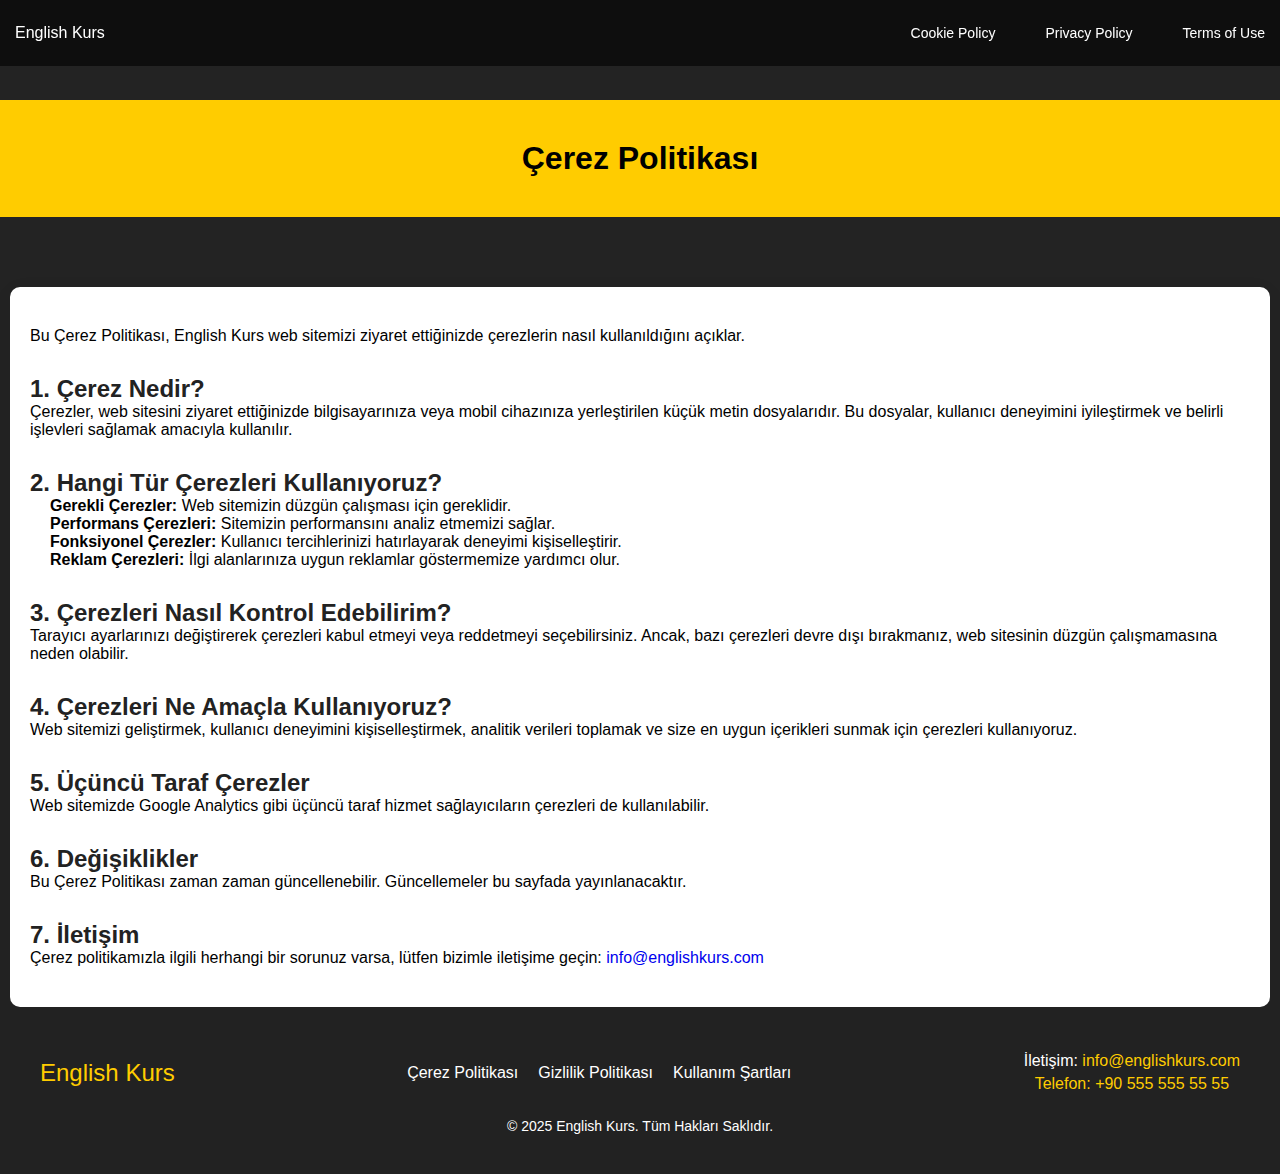
==== cookiePolicy.html @ f4b9e629 "new" ====
<!doctype html>
<html lang="en">
<head>
    <meta charset="UTF-8">
    <meta name="viewport"
          content="width=device-width, user-scalable=no, initial-scale=1.0, maximum-scale=1.0, minimum-scale=1.0">
    <meta http-equiv="X-UA-Compatible" content="ie=edge">
    <title>Cookie Policy | English Kurs</title>
    <link rel="stylesheet" href="style.css">

</head>
<body>


<div class="wrapper">
    <header class="header">
        <div class="header-container">
            <div class="header-body G-align-center">
                <a href="index.html" class="header-logo G-flex">
                    English Kurs
                </a>
                <div class="menu-bg"></div>

                <nav class="menu">
                    <div class="menu-content-mobile">
                        <a class="header-logo-mobile" href="index.html">
                            <i class="icon icon-logo"></i>
                        </a>
                    </div>
                    <ul class='menu-list G-align-center'>
                        <li><a href="cookiePolicy.html">Cookie Policy</a></li>
                        <li><a href="privacyPolicy.html">Privacy Policy</a></li>
                        <li><a href="termsOfUse.html">Terms of Use</a></li>
                    </ul>

                </nav>

                <div class="burger">
                    <span></span>
                </div>
            </div>
        </div>
    </header>

    <main class="main">

        <section class="cookie-section ">

            <div class="terms-header">
                <h1>Çerez Politikası</h1>
            </div>
            <div class="container">
                <div class="cookie-body ">
                    <p>Bu Çerez Politikası, English Kurs web sitemizi ziyaret ettiğinizde çerezlerin nasıl kullanıldığını açıklar.</p>

                    <h2>1. Çerez Nedir?</h2>
                    <p>Çerezler, web sitesini ziyaret ettiğinizde bilgisayarınıza veya mobil cihazınıza yerleştirilen küçük metin dosyalarıdır. Bu dosyalar, kullanıcı deneyimini iyileştirmek ve belirli işlevleri sağlamak amacıyla kullanılır.</p>

                    <h2>2. Hangi Tür Çerezleri Kullanıyoruz?</h2>
                    <ul>
                        <li><strong>Gerekli Çerezler:</strong> Web sitemizin düzgün çalışması için gereklidir.</li>
                        <li><strong>Performans Çerezleri:</strong> Sitemizin performansını analiz etmemizi sağlar.</li>
                        <li><strong>Fonksiyonel Çerezler:</strong> Kullanıcı tercihlerinizi hatırlayarak deneyimi kişiselleştirir.</li>
                        <li><strong>Reklam Çerezleri:</strong> İlgi alanlarınıza uygun reklamlar göstermemize yardımcı olur.</li>
                    </ul>

                    <h2>3. Çerezleri Nasıl Kontrol Edebilirim?</h2>
                    <p>Tarayıcı ayarlarınızı değiştirerek çerezleri kabul etmeyi veya reddetmeyi seçebilirsiniz. Ancak, bazı çerezleri devre dışı bırakmanız, web sitesinin düzgün çalışmamasına neden olabilir.</p>

                    <h2>4. Çerezleri Ne Amaçla Kullanıyoruz?</h2>
                    <p>
                        Web sitemizi geliştirmek, kullanıcı deneyimini kişiselleştirmek, analitik verileri toplamak ve size en uygun içerikleri sunmak için çerezleri kullanıyoruz.
                    </p>

                    <h2>5. Üçüncü Taraf Çerezler</h2>
                    <p>Web sitemizde Google Analytics gibi üçüncü taraf hizmet sağlayıcıların çerezleri de kullanılabilir.</p>

                    <h2>6. Değişiklikler</h2>
                    <p>Bu Çerez Politikası zaman zaman güncellenebilir. Güncellemeler bu sayfada yayınlanacaktır.</p>

                    <h2>7. İletişim</h2>
                    <p>Çerez politikamızla ilgili herhangi bir sorunuz varsa, lütfen bizimle iletişime geçin: <a href="mailto:info@englishkurs.com">info@englishkurs.com</a></p>
                </div>
            </div>
        </section>





    </main>

    <footer>
        <div class="footer-container">
            <div class="footer-logo">
                <a href="#">English Kurs</a>
            </div>
            <div class="footer-links">
                <ul>
                    <li><a href="cookiePolicy.html">Çerez Politikası</a></li>
                    <li><a href="privacyPolicy.html">Gizlilik Politikası</a></li>
                    <li><a href="termsOfUse.html">Kullanım Şartları</a></li>
                </ul>
            </div>
            <div class="footer-contact">
                <p>İletişim: <a href="mailto:info@englishkurs.com">info@englishkurs.com</a></p>
                <p><a href="tel:+905555555555">Telefon: +90 555 555 55 55</a></p>
            </div>
        </div>
        <div class="footer-bottom">
            <p>&copy; 2025 English Kurs. Tüm Hakları Saklıdır.</p>
        </div>
    </footer>

</div>

<script src="assets/js/index.js"></script>

</body>
</html>
---- style.css ----
@import 'assets/font/fonts.css';
@import 'assets/css/normalize.css';
@import 'assets/css/flex.css';
@import 'assets/css/general.css';
@import 'assets/css/header.css';
@import 'assets/css/footer.css';
@import 'assets/css/home.css';
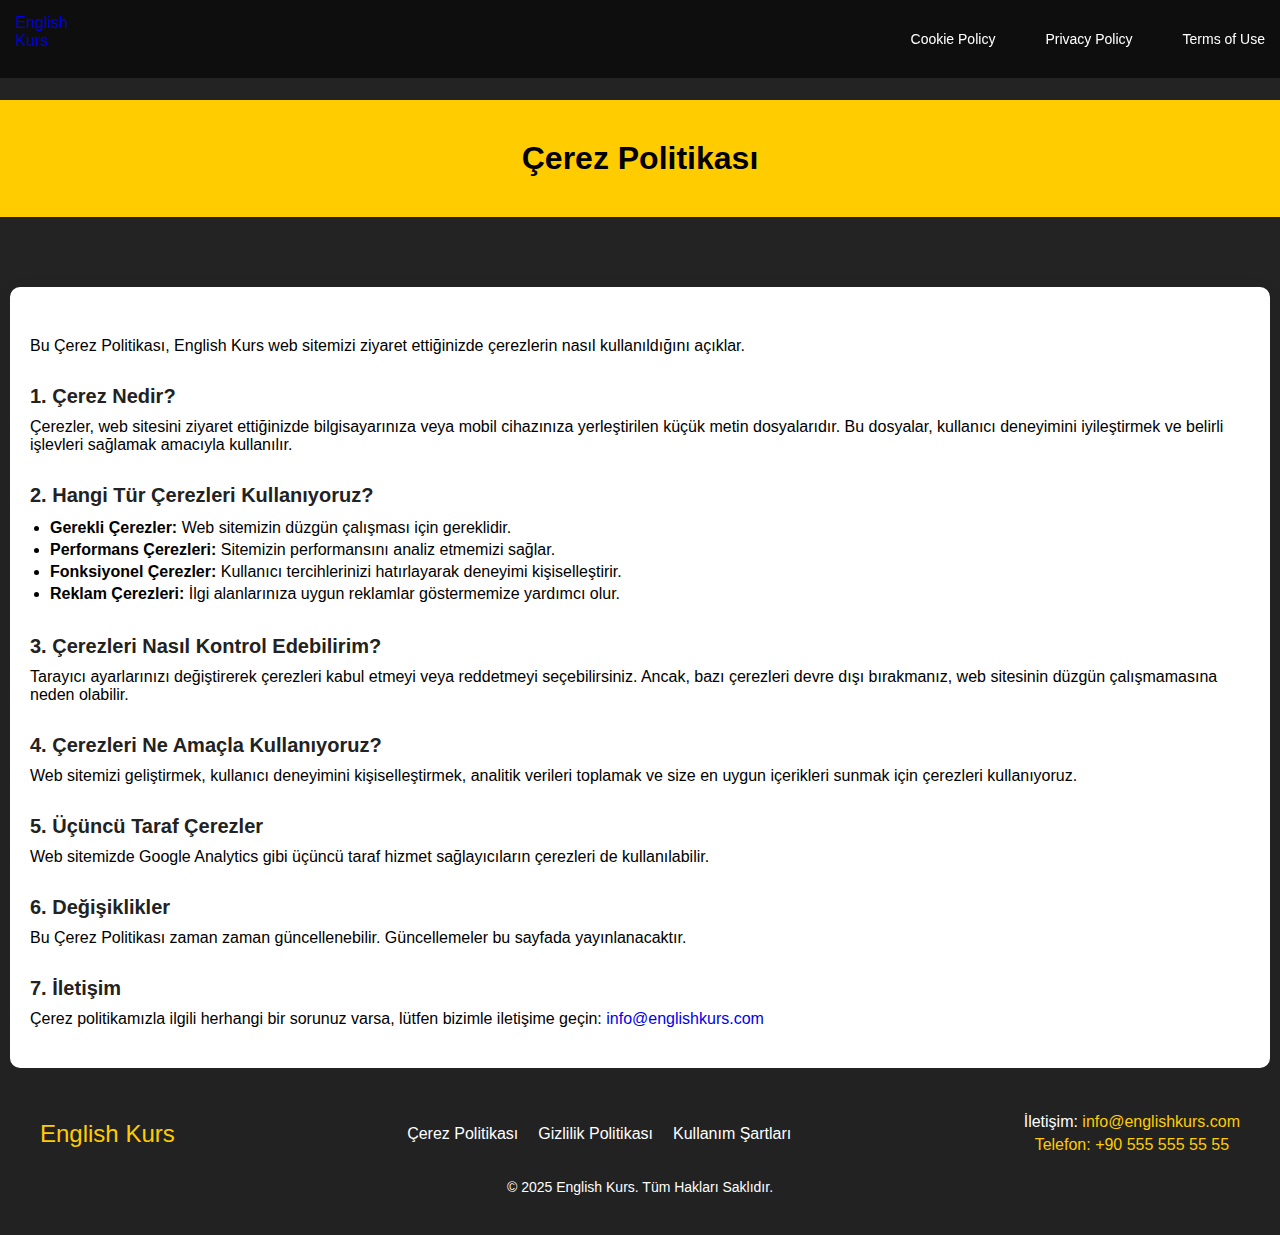
==== commit 53547857: "new" ====
--- a/cookiePolicy.html
+++ b/cookiePolicy.html
@@ -6,6 +6,23 @@
           content="width=device-width, user-scalable=no, initial-scale=1.0, maximum-scale=1.0, minimum-scale=1.0">
     <meta http-equiv="X-UA-Compatible" content="ie=edge">
     <title>Cookie Policy | English Kurs</title>
+
+    <meta name="description" content="Online İngilizce öğrenmek artık çok kolay! Deneyimli eğitmenler ile birebir dersler, uygun fiyatlar ve ücretsiz deneme. Hemen kaydolun!">
+    <meta name="keywords" content="İngilizce kursu, online İngilizce, İngilizce öğrenme, dil kursu, birebir ders, uygun fiyat, İngilizce Türkiye">
+    <meta name="author" content="English Kurs">
+
+    <meta property="og:title" content="Online İngilizce Kursu | Hızlı ve Etkili Eğitim">
+    <meta property="og:description" content="Deneyimli eğitmenler ile birebir online İngilizce dersleri. Kolay, hızlı ve etkili yöntemler. Ücretsiz deneme için tıklayın!">
+    <meta property="og:image" content="https://example.com/images/hero.jpg">
+    <meta property="og:url" content="https://englishkurs.com">
+    <meta property="og:type" content="website">
+
+    <meta name="twitter:card" content="summary_large_image">
+    <meta name="twitter:title" content="Online İngilizce Kursu | Hızlı ve Etkili Eğitim">
+    <meta name="twitter:description" content="Online İngilizce öğrenmek artık çok kolay! Deneyimli eğitmenler ile birebir dersler, uygun fiyatlar ve ücretsiz deneme.">
+    <meta name="twitter:image" content="https://example.com/images/hero.jpg">
+    <link rel="icon" href="favicon.ico" type="image/x-icon">
+
     <link rel="stylesheet" href="style.css">
 
 </head>
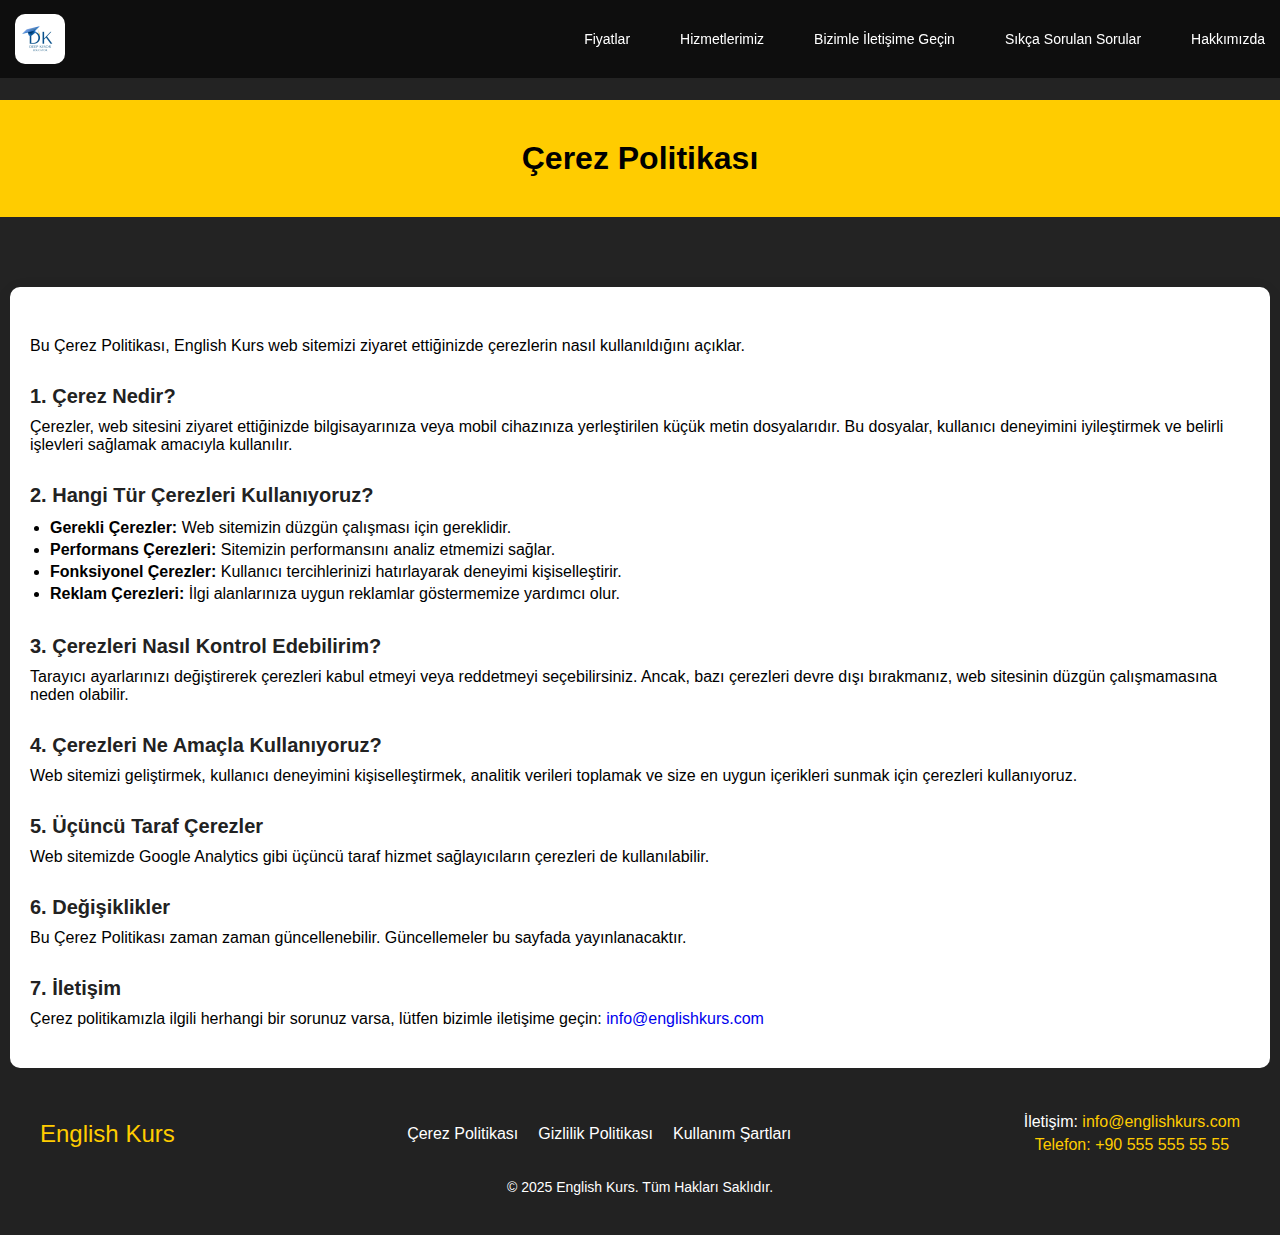
==== commit b2f1b11c: "new" ====
--- a/cookiePolicy.html
+++ b/cookiePolicy.html
@@ -21,7 +21,7 @@
     <meta name="twitter:title" content="Online İngilizce Kursu | Hızlı ve Etkili Eğitim">
     <meta name="twitter:description" content="Online İngilizce öğrenmek artık çok kolay! Deneyimli eğitmenler ile birebir dersler, uygun fiyatlar ve ücretsiz deneme.">
     <meta name="twitter:image" content="https://example.com/images/hero.jpg">
-    <link rel="icon" href="favicon.ico" type="image/x-icon">
+    <link rel="icon" type="image/svg+xml" href="assets/images/favicon.svg">
 
     <link rel="stylesheet" href="style.css">
 
@@ -34,7 +34,7 @@
         <div class="header-container">
             <div class="header-body G-align-center">
                 <a href="index.html" class="header-logo G-flex">
-                    English Kurs
+                    <img src="assets/images/logo.webp" alt="">
                 </a>
                 <div class="menu-bg"></div>
 
@@ -45,9 +45,11 @@
                         </a>
                     </div>
                     <ul class='menu-list G-align-center'>
-                        <li><a href="cookiePolicy.html">Cookie Policy</a></li>
-                        <li><a href="privacyPolicy.html">Privacy Policy</a></li>
-                        <li><a href="termsOfUse.html">Terms of Use</a></li>
+                        <li><a href="#price">Fiyatlar</a></li>
+                        <li><a href="#services">Hizmetlerimiz</a></li>
+                        <li><a href="#contact">Bizimle İletişime Geçin</a></li>
+                        <li><a href="#faq">Sıkça Sorulan Sorular</a></li>
+                        <li><a href="#about">Hakkımızda</a></li>
                     </ul>
 
                 </nav>
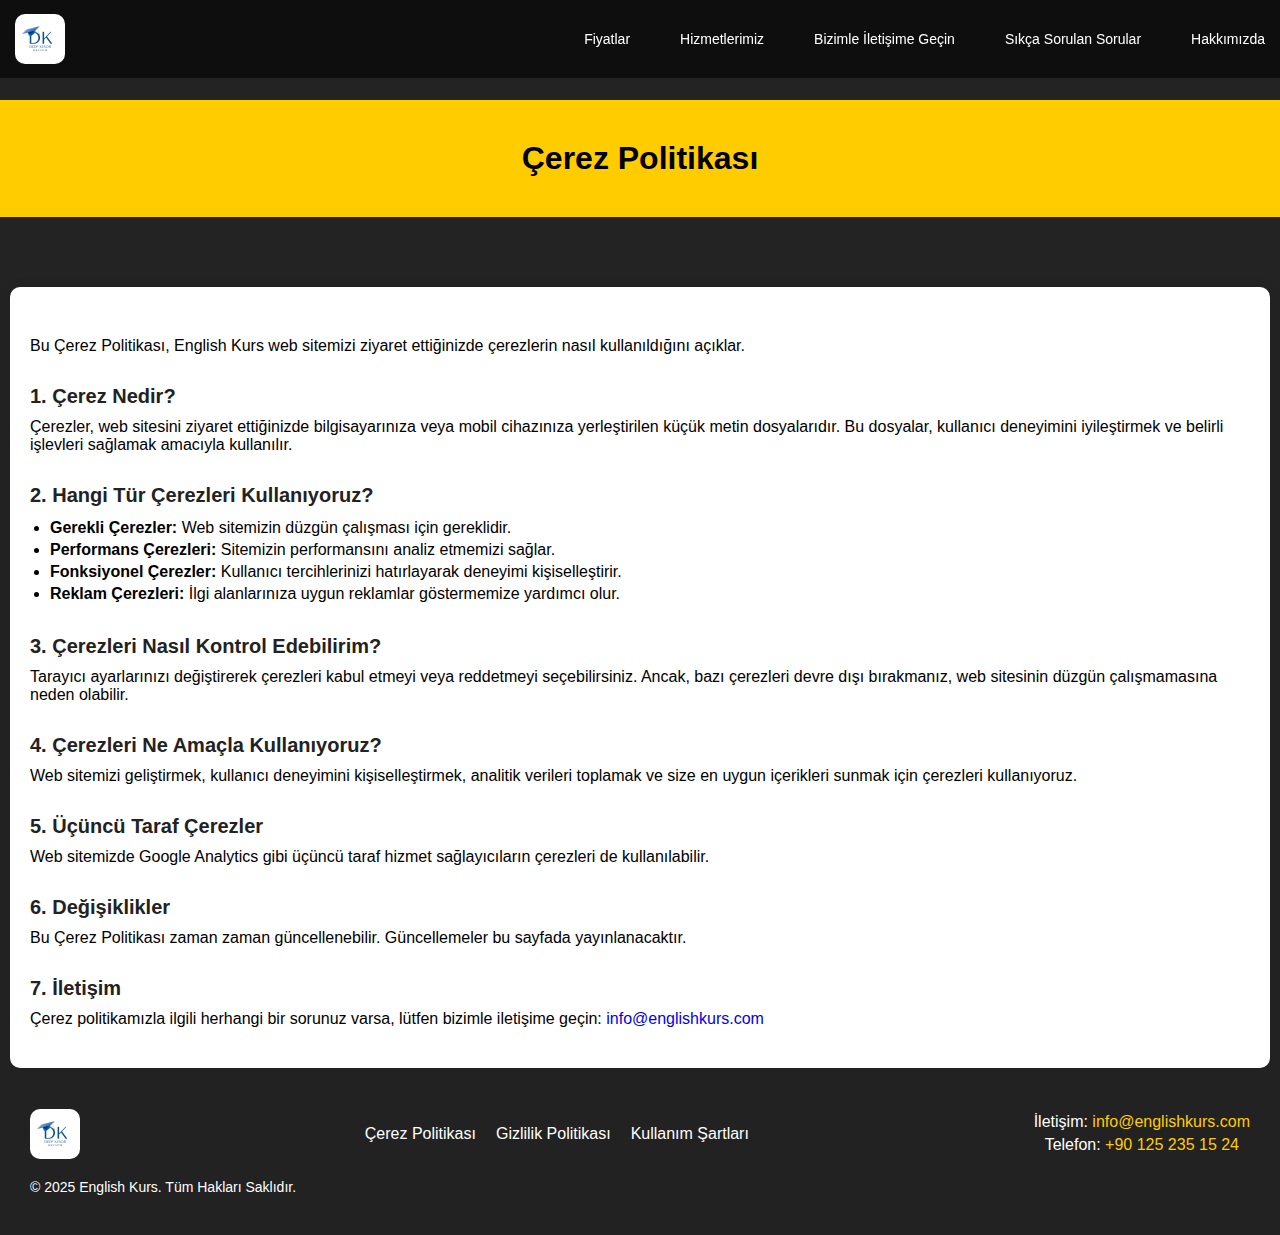
==== commit bca5da76: "new" ====
--- a/cookiePolicy.html
+++ b/cookiePolicy.html
@@ -45,11 +45,11 @@
                         </a>
                     </div>
                     <ul class='menu-list G-align-center'>
-                        <li><a href="#price">Fiyatlar</a></li>
-                        <li><a href="#services">Hizmetlerimiz</a></li>
-                        <li><a href="#contact">Bizimle İletişime Geçin</a></li>
-                        <li><a href="#faq">Sıkça Sorulan Sorular</a></li>
-                        <li><a href="#about">Hakkımızda</a></li>
+                        <li><a href="index.html">Fiyatlar</a></li>
+                        <li><a href="index.html">Hizmetlerimiz</a></li>
+                        <li><a href="index.html">Bizimle İletişime Geçin</a></li>
+                        <li><a href="index.html">Sıkça Sorulan Sorular</a></li>
+                        <li><a href="index.html">Hakkımızda</a></li>
                     </ul>
 
                 </nav>
@@ -110,25 +110,30 @@
     </main>
 
     <footer>
-        <div class="footer-container">
-            <div class="footer-logo">
-                <a href="#">English Kurs</a>
+        <div class="container">
+
+            <div class="footer-container">
+                <a href="index.html" class="header-logo G-flex">
+                    <img src="assets/images/logo.webp" alt="">
+                </a>
+                <div class="footer-links">
+                    <ul>
+                        <li><a href="cookiePolicy.html">Çerez Politikası</a></li>
+                        <li><a href="privacyPolicy.html">Gizlilik Politikası</a></li>
+                        <li><a href="termsOfUse.html">Kullanım Şartları</a></li>
+                    </ul>
+                </div>
+                <div class="footer-contact">
+                    <p>İletişim: <a href="mailto:info@englishkurs.com">info@englishkurs.com</a></p>
+                    <p>Telefon: <a href="tel:+901252351524"> +90 125 235 15 24</a></p>
+                </div>
             </div>
-            <div class="footer-links">
-                <ul>
-                    <li><a href="cookiePolicy.html">Çerez Politikası</a></li>
-                    <li><a href="privacyPolicy.html">Gizlilik Politikası</a></li>
-                    <li><a href="termsOfUse.html">Kullanım Şartları</a></li>
-                </ul>
-            </div>
-            <div class="footer-contact">
-                <p>İletişim: <a href="mailto:info@englishkurs.com">info@englishkurs.com</a></p>
-                <p><a href="tel:+905555555555">Telefon: +90 555 555 55 55</a></p>
+            <div class="footer-bottom">
+                <p>&copy; 2025 English Kurs. Tüm Hakları Saklıdır.</p>
             </div>
         </div>
-        <div class="footer-bottom">
-            <p>&copy; 2025 English Kurs. Tüm Hakları Saklıdır.</p>
-        </div>
+
+
     </footer>
 
 </div>
